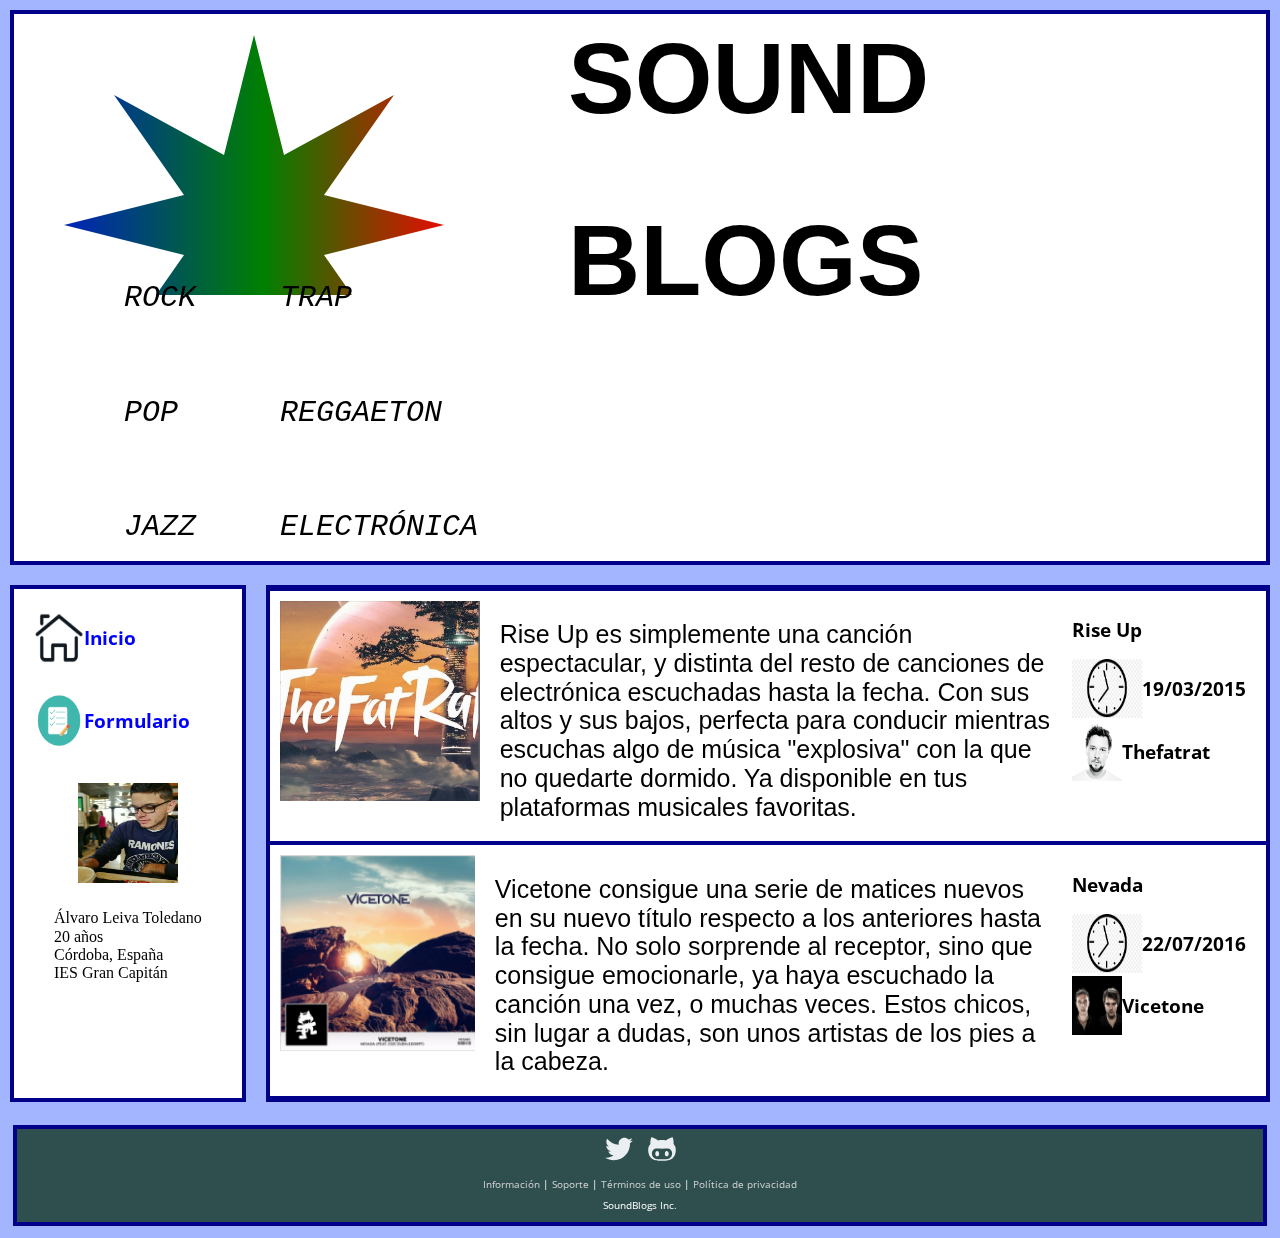
==== index.html @ f17e379b "Add files via upload" ====
<!DOCTYPE html>
<html lang="es">

<head>
    <title>SoundBlogs</title>
    <meta charset="UTF-8">
    <meta http-equiv="x-ua-compatible" content="ie=edge">
    <meta name="viewport" content="width=device-width, initial-scale=1">
    <link href='https://fonts.googleapis.com/css?family=Open+Sans' rel='stylesheet' type='text/css'>
    <link rel="stylesheet" href="css/normalize.css">
    <link rel="stylesheet" type="text/css" href="css/styles.css">
    <script type="text/javascript" src="js/canvas.js"></script>
</head>

<body>
    <header>
        <div id="canvas">
            <canvas id="micanvas" width="400px" height="300px">
                tu navegador no soporta canvas
            </canvas>
        </div>
        <div id="titulo">
            <h1>SOUND</h1>
            <h1>BLOGS</h1>
        </div>
        <div id="tiposmusica">
            <ul>
                <li>ROCK</li>
                <li>POP</li>
                <li>JAZZ</li>
            </ul>
            <ul>
                <li>TRAP</li>
                <li>REGGAETON</li>
                <li>ELECTRÓNICA</li>
            </ul>
        </div>
    </header>
    <main>
        <nav>
            <div id="inicioYFormula">
                <div class="navul">
                    <a href="index.html">
                        <img src="icon/casita.png" width="50px">
                        <h3>Inicio</h3>
                    </a>
                </div>
                <div class="navul">
                    <a href="formulario.html">
                        <img src="icon/formulario.png" width="50px">
                        <h3>Formulario</h3>
                    </a>
                </div>
            </div>
            <div id="mifoto">
                <img src="icon/mifoto.png" width="100px" height="100px">
            </div>
            <aside id="mihistoria">
                <ul>
                    <li>Álvaro Leiva Toledano</li>
                    <li>20 años</li>
                    <li>Córdoba, España</li>
                    <li>IES Gran Capitán</li>
                </ul>
            </aside>
        </nav>
        <section>
            <article>
                <div class="imagenmusicaytexto">
                    <img src="icon/riseup.png" width="200px" height="200px">
                    <p>Rise Up es simplemente una canción espectacular, y distinta del resto de canciones de electrónica
                        escuchadas hasta la fecha. Con sus altos y sus bajos, perfecta para
                        conducir mientras escuchas algo de música "explosiva" con la que no quedarte dormido. Ya
                        disponible en tus plataformas musicales favoritas.</p>
                    <div class="titulofechayautor">
                        <div>
                            <h3>Rise Up</h3>
                        </div>
                        <div class="fecha">
                            <img src="icon/reloj.png" width="70px">
                            <h3>19/03/2015</h3>
                        </div>
                        <div class="autor">
                            <img src="icon/thefatrat.png" width="50px">
                            <h3>Thefatrat</h3>
                        </div>
                    </div>
                </div>
            </article>
            <article>
                <div class="imagenmusicaytexto">
                    <img src="icon/nevada.png" width="200px" height="200px">
                    <p>Vicetone consigue una serie de matices nuevos en su nuevo título respecto a los anteriores hasta
                        la fecha. No solo sorprende al receptor, sino que consigue emocionarle, ya haya escuchado la
                        canción una vez, o muchas veces. Estos chicos, sin lugar a dudas, son unos artistas de los pies
                        a la cabeza.</p>
                    <div class="titulofechayautor">
                        <div>
                            <h3>Nevada</h3>
                        </div>
                        <div class="fecha">
                            <img src="icon/reloj.png" width="70px">
                            <h3>22/07/2016</h3>
                        </div>
                        <div class="autor">
                            <img src="icon/vicetone.jpg" width="50px">
                            <h3>Vicetone</h3>
                        </div>
                    </div>
                </div>
            </article>
        </section>
    </main>
    <footer>
        <a href="https://twitter.com/alvaroo_leto" class="social"><img src="icon/twitter.svg" alt="Twitter"></a>
        <a href="https://github.com/alvaroolt" class="social"><img src="icon/github.svg" alt="GitHub"></a>
        <p id="info"><a href="">Información</a> | <a href="">Soporte</a> | <a href="">Términos de uso</a> | <a href="">Política de
                privacidad</a></p>
        <p>SoundBlogs Inc.</p>
    </footer>
</body>

</html>
---- css/styles.css ----
body{
	background: #A4B5FF;
	font-family: 'Open Sans', sans-serif;
}
header, section, nav{
    background-color: white;
    border: 4px solid darkblue;
    margin:10px;
}

#canvas, #titulo, #tiposmusica{
    display: inline-block;
    margin: -60px 50px -80px 50px;
}

#titulo h1{
    font-family: 'Arial';
    font-size: 100px;
}

ul{
    display: inline-block;
    list-style: none;
}
#tiposmusica ul li{
    margin: 20px 20px 80px 20px;
    font-size: 30px;
    font-style: italic;
    font-family: monospace;
}

main{
    display: grid;
    grid-template-columns: 1fr 4fr;
}

article{
    padding: 10px 0px 0px 10px;
    border-bottom: 2px solid darkblue;
    border-top: 2px solid darkblue;
}

.imagenmusicaytexto{
    display: inline-flex;
}

.titulofechayautor{
    display: inline-block;
    padding-right:2%;
}

.titulofechayautor div{
    display: inline-flex;
}

article p{
    font-family: Arial;
    font-size: 25px;
    margin:2%;
}

nav div{
    padding: 10px;
}

.navul a{
    display: inline-flex;
}

.navul a:link, .navul a:visited, .navul a:active {
    text-decoration:none;
    color: blue;
}

.navul a:hover{
    color: darkblue;
}

#mifoto img{
    display: block;
    margin: auto;
}

#mihistoria{
    font-family: Georgia;
}

footer{
    background-color: darkslategrey;
    margin: 1% 1% 1% 1%;
    text-align: center;
    font-size: 10px;
    color:white;
    border: 4px solid darkblue;
}

#info a:link, #info a:visited, #info a:active{
    text-decoration: none;
    color: lightgray;
}

#info a:hover{
    color: darkgray;
}

.social{
	color: white;
	display: inline-block;
	height: 30px;
	margin: 5px;
	transition:all 0.5s;
    width: 30px;
}

.social:hover{
    transform: scale(1.1);
    transform: perspective(600px) scale3d(2,2,2) rotateY(360deg)
}

fieldset{
    margin:7% 20% 0% 20%;
}

fieldset button{
    margin-left:4%;
}
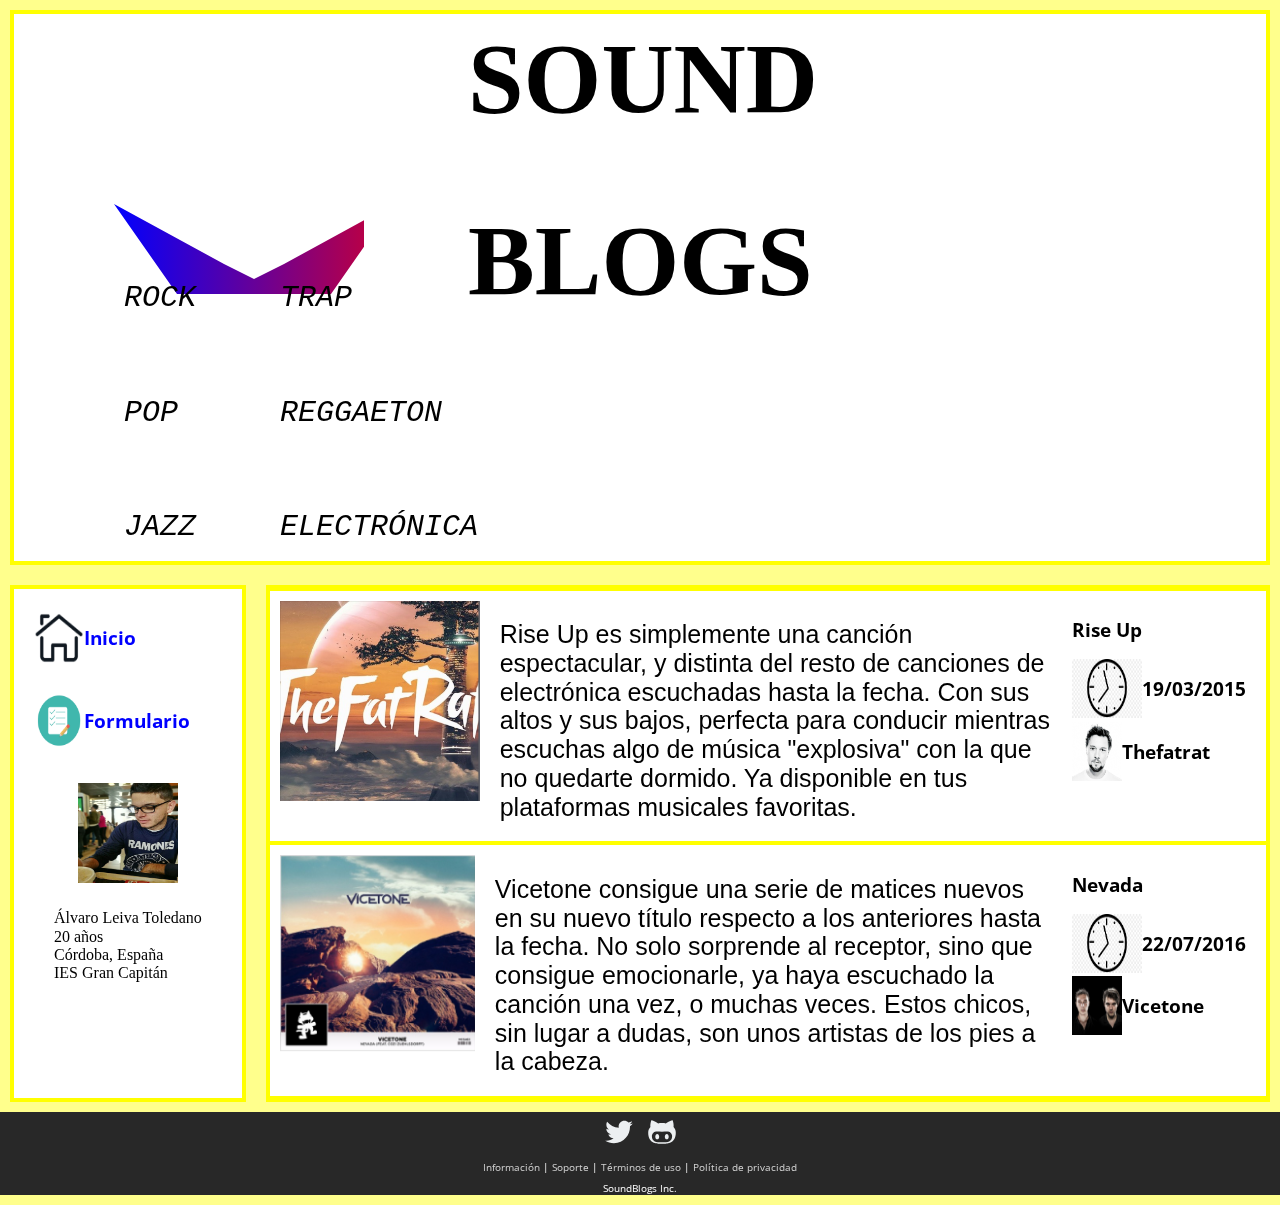
==== commit aa26e5c8: "Leves correcciones" ====
--- a/index.html
+++ b/index.html
@@ -15,7 +15,7 @@
 <body>
     <header>
         <div id="canvas">
-            <canvas id="micanvas" width="400px" height="300px">
+            <canvas id="micanvas">
                 tu navegador no soporta canvas
             </canvas>
         </div>
--- a/css/styles.css
+++ b/css/styles.css
@@ -1,10 +1,10 @@
 body{
-	background: #A4B5FF;
+	background: #FFFF8C;
 	font-family: 'Open Sans', sans-serif;
 }
 header, section, nav{
     background-color: white;
-    border: 4px solid darkblue;
+    border: 4px solid #FFFF00;
     margin:10px;
 }
 
@@ -14,7 +14,7 @@
 }
 
 #titulo h1{
-    font-family: 'Arial';
+    font-family: 'Impact';
     font-size: 100px;
 }
 
@@ -22,6 +22,7 @@
     display: inline-block;
     list-style: none;
 }
+
 #tiposmusica ul li{
     margin: 20px 20px 80px 20px;
     font-size: 30px;
@@ -36,8 +37,8 @@
 
 article{
     padding: 10px 0px 0px 10px;
-    border-bottom: 2px solid darkblue;
-    border-top: 2px solid darkblue;
+    border-bottom: 2px solid #FFFF00;
+    border-top: 2px solid #FFFF00;
 }
 
 .imagenmusicaytexto{
@@ -86,12 +87,12 @@
 }
 
 footer{
-    background-color: darkslategrey;
-    margin: 1% 1% 1% 1%;
+    background-color: #282828;
+    *margin: 1% 1% 1% 1%;
     text-align: center;
     font-size: 10px;
     color:white;
-    border: 4px solid darkblue;
+    *border: 4px solid #FFFF00;
 }
 
 #info a:link, #info a:visited, #info a:active{
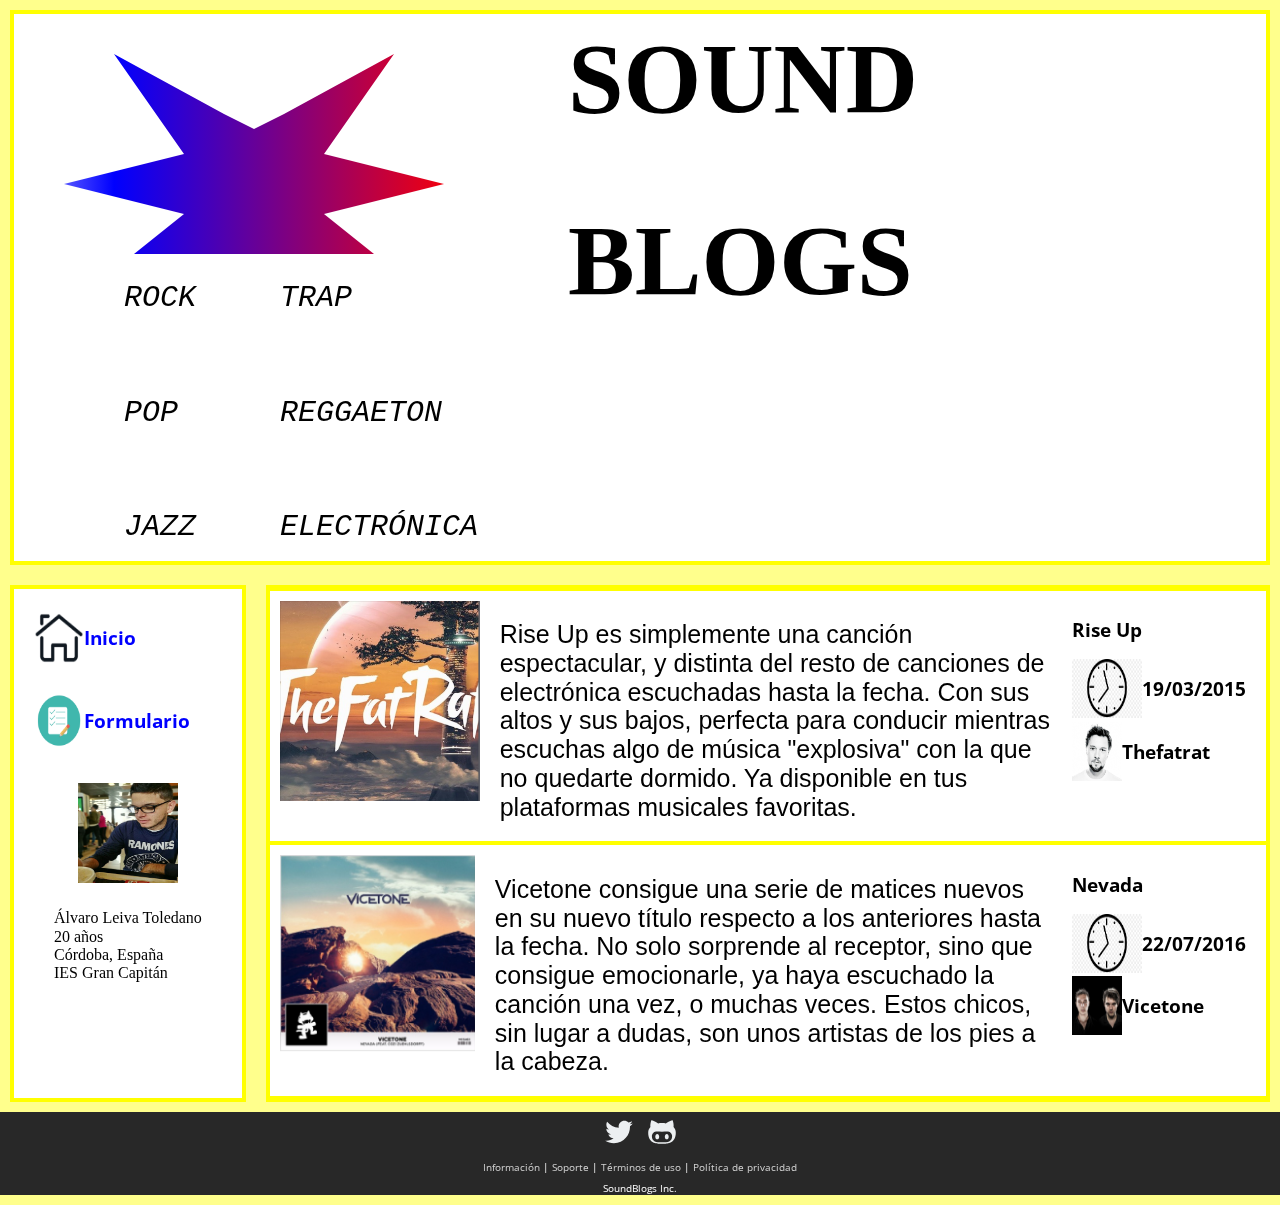
==== commit 9e4067a7: "Formulario mejor optimizado" ====
--- a/index.html
+++ b/index.html
@@ -15,7 +15,7 @@
 <body>
     <header>
         <div id="canvas">
-            <canvas id="micanvas">
+            <canvas id="micanvas" width="400px" height="300px">
                 tu navegador no soporta canvas
             </canvas>
         </div>
--- a/css/styles.css
+++ b/css/styles.css
@@ -119,7 +119,8 @@
 }
 
 fieldset{
-    margin:7% 20% 0% 20%;
+    margin:7% 20% 0% 10%;
+    *text-align: left;
 }
 
 fieldset button{
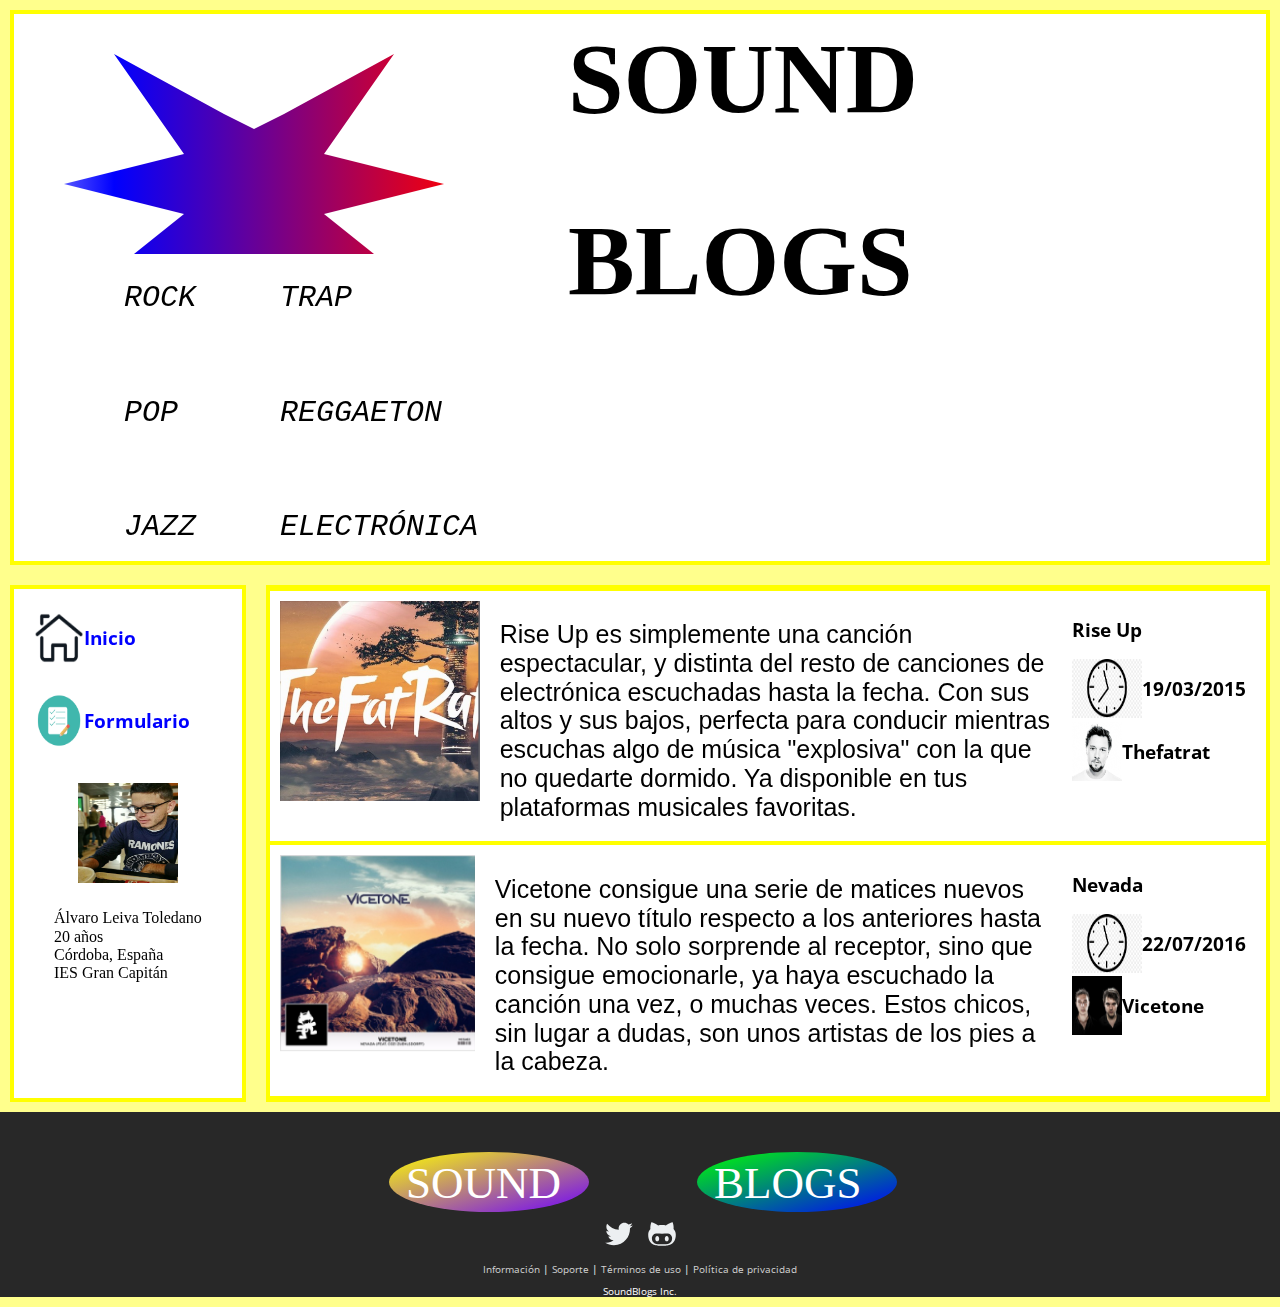
==== commit cd8f5f7a: "Add files via upload" ====
--- a/index.html
+++ b/index.html
@@ -112,9 +112,32 @@
         </section>
     </main>
     <footer>
+        <div>
+            <svg height="100" width="300" id="svg1">
+                <defs>
+                    <linearGradient id="grad1" x1="0%" y1="0%" x2="100%" y2="100%">
+                        <stop offset="0%" style="stop-color:rgb(255,255,0);stop-opacity:1" />
+                        <stop offset="100%" style="stop-color:rgb(110,0,255);stop-opacity:1" />
+                    </linearGradient>
+                </defs>
+                <ellipse cx="150" cy="70" rx="100" ry="30" fill="url(#grad1)" />
+                <text fill="#ffffff" font-size="45" font-family="Verdana" x="67" y="86">SOUND</text>
+            </svg>
+            <svg height="100" width="300" id="svg2">
+                <defs>
+                    <linearGradient id="grad2" x1="0%" y1="0%" x2="100%" y2="100%">
+                        <stop offset="0%" style="stop-color:rgb(0,255,0);stop-opacity:1" />
+                        <stop offset="100%" style="stop-color:rgb(0,0,255);stop-opacity:1" />
+                    </linearGradient>
+                </defs>
+                <ellipse cx="155" cy="70" rx="100" ry="30" fill="url(#grad2)" />
+                <text fill="#ffffff" font-size="45" font-family="Verdana" x="72" y="86">BLOGS</text>
+            </svg>
+        </div>
         <a href="https://twitter.com/alvaroo_leto" class="social"><img src="icon/twitter.svg" alt="Twitter"></a>
         <a href="https://github.com/alvaroolt" class="social"><img src="icon/github.svg" alt="GitHub"></a>
-        <p id="info"><a href="">Información</a> | <a href="">Soporte</a> | <a href="">Términos de uso</a> | <a href="">Política de
+        <p id="info"><a href="">Información</a> | <a href="">Soporte</a> | <a href="">Términos de uso</a> | <a
+                href="">Política de
                 privacidad</a></p>
         <p>SoundBlogs Inc.</p>
     </footer>
--- a/css/styles.css
+++ b/css/styles.css
@@ -125,4 +125,23 @@
 
 fieldset button{
     margin-left:4%;
+}
+
+.labelsformulario:valid{
+    background-color: #81F26F;
+    *color: white;
+}
+
+.labelsformulario:invalid{
+    background-color: #F26F6F;
+    *color:white;
+}
+
+#svg1{
+    animation-name:anim1;
+}
+
+@keyframes anim1{
+    from {left:0px;}
+    to {left:400px;}
 }